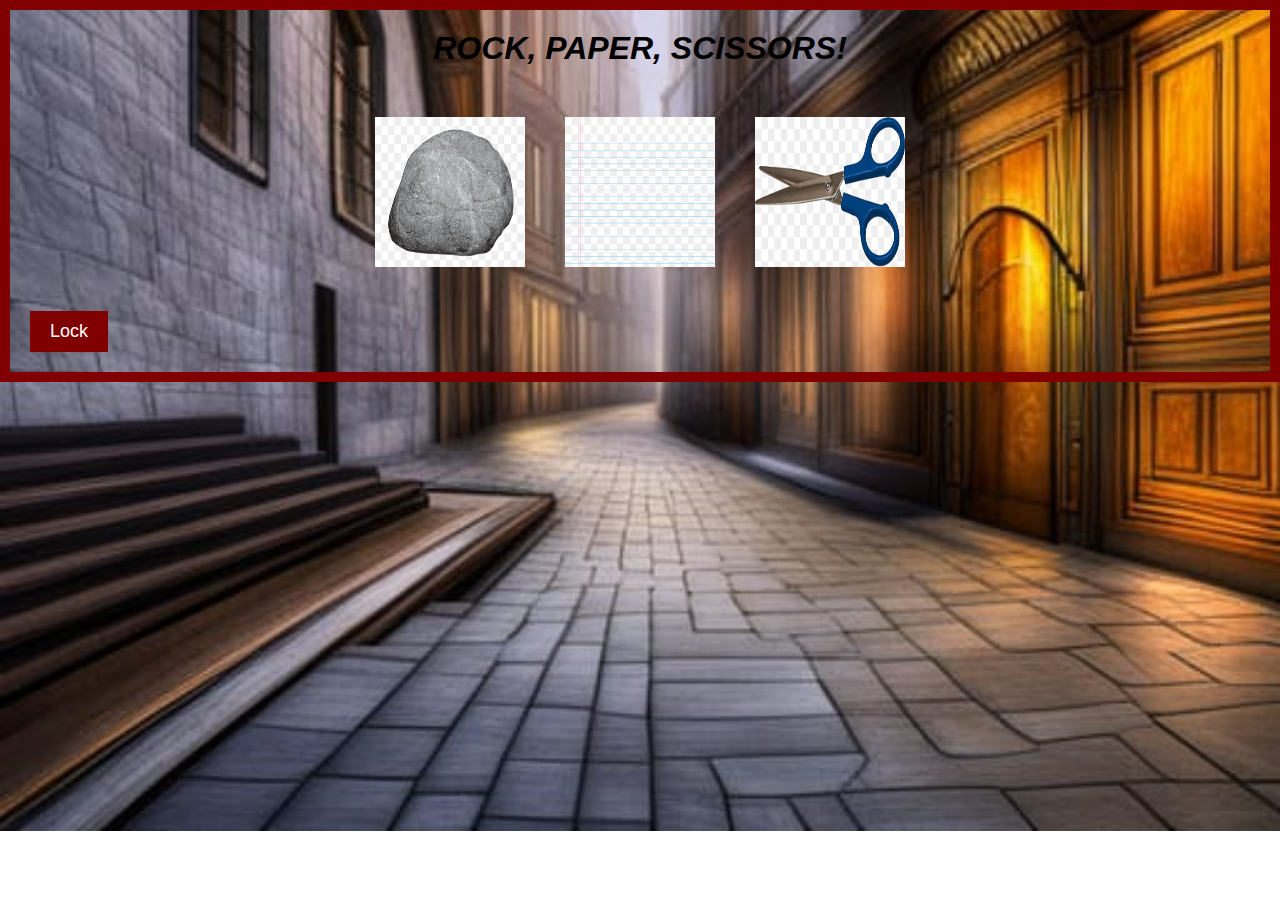
==== index.html @ a49dc9d9 "Index rename for live preview" ====
<!DOCTYPE html>
<html>
<head>
  <title>Rock Paper Scissors</title>
  <link rel="stylesheet" href="style.css">
</head>
<body>
  <div class="container">
    <h1 class="title">ROCK, PAPER, SCISSORS!</h1>
    <div class="options">
      <div class="option" id="rock">
        <img src="PIEDRA" alt="Rock">
      </div>
      <div class="option" id="paper">
        <img src="PAPEL" alt="Paper">
      </div>
      <div class="option" id="scissors">
        <img src="TIJERAS" alt="Scissors">
      </div>
    </div>
    <div id="result"></div>
    <div id="score"></div>
    <button id="lockButton" class="lock-button">Lock</button>
  </div>
  <script src="PPT.js"></script>
</body>
</html>
---- style.css ----
body {
  background-image: url("callejon.jpg");
  background-size: cover;
  background-repeat: no-repeat;
  background-position: center;
  color: black;
  font-family: Arial, sans-serif;
  margin: 0;
}

.container {
  border: 10px solid maroon;
  padding: 20px;
}

.title {
  margin-top: 0;
  font-style: italic;
  text-align: center;
  text-transform: uppercase;
}

.options {
  display: flex;
  justify-content: center;
  margin-top: 50px;
}

.option {
  margin: 0 20px;
  cursor: pointer;
}

.option img {
  width: 150px;
  height: 150px;
}

.option:hover {
  opacity: 0.8;
}

#result {
  margin-top: 20px;
  font-style: italic;
  font-size: 20px;
  text-transform: uppercase;
  text-align: center;
}

#score {
  margin-top: 20px;
  font-size: 20px;
  text-transform: uppercase;
  text-align: center;
}

.lock-button {
  margin-top: 20px;
  font-size: 18px;
  padding: 10px 20px;
  background-color: maroon;
  color: white;
  border: none;
  cursor: pointer;
}

.locked {
  background-color: darkred;
}
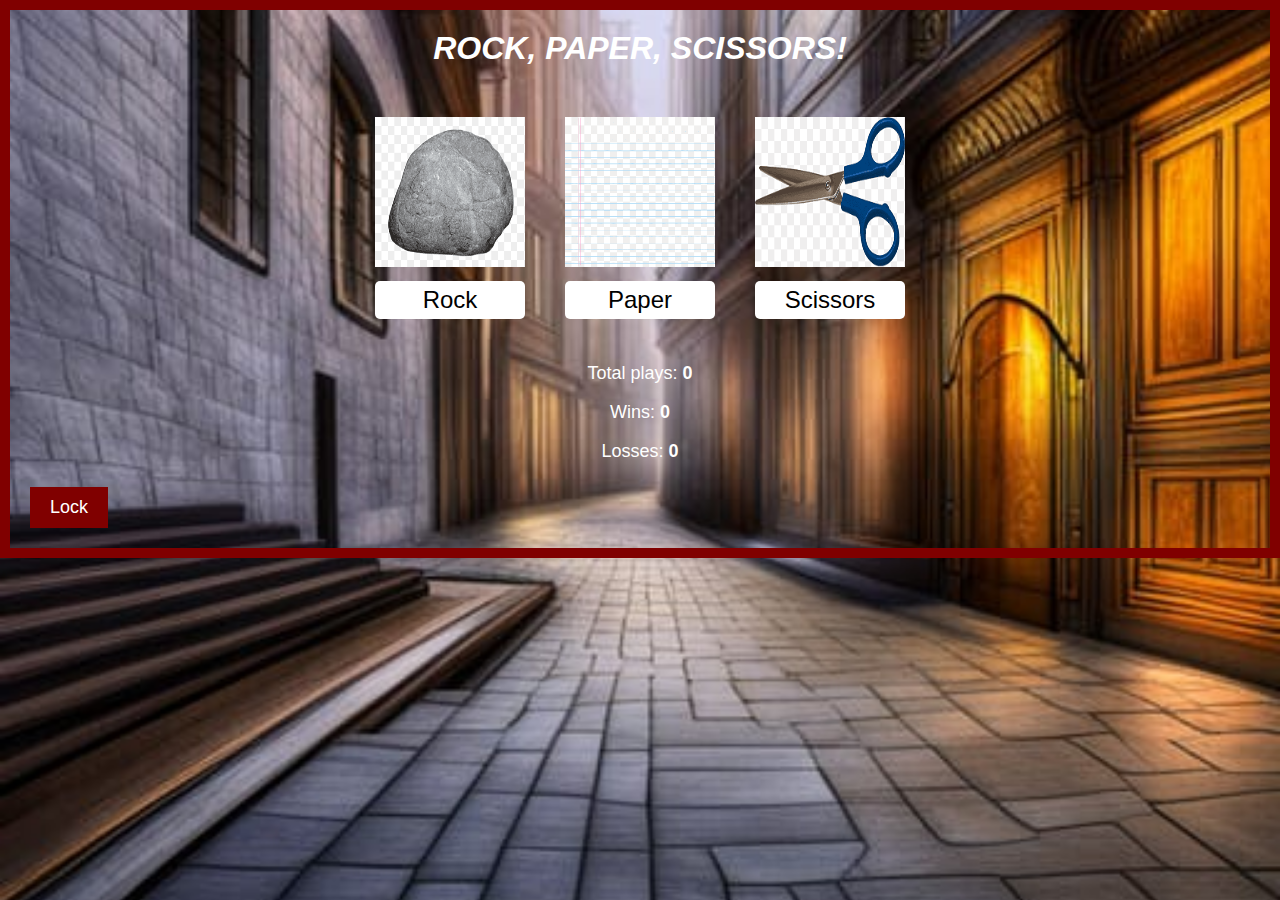
==== commit 6d98f177: "Changes on board and funtionality" ====
--- a/index.html
+++ b/index.html
@@ -9,17 +9,25 @@
     <h1 class="title">ROCK, PAPER, SCISSORS!</h1>
     <div class="options">
       <div class="option" id="rock">
-        <img src="PIEDRA" alt="Rock">
+        <img src="rock" alt="Rock">
+        <p>Rock</p>
       </div>
       <div class="option" id="paper">
-        <img src="PAPEL" alt="Paper">
+        <img src="paper" alt="Paper">
+        <p>Paper</p>
       </div>
       <div class="option" id="scissors">
-        <img src="TIJERAS" alt="Scissors">
+        <img src="scissors" alt="Scissors">
+        <p>Scissors</p>
       </div>
     </div>
     <div id="result"></div>
     <div id="score"></div>
+    <div id="board">
+      <p>Total plays: <span id="totalPlays">0</span></p>
+      <p>Wins: <span id="wins">0</span></p>
+      <p>Losses: <span id="losses">0</span></p>
+    </div>
     <button id="lockButton" class="lock-button">Lock</button>
   </div>
   <script src="PPT.js"></script>
--- a/style.css
+++ b/style.css
@@ -3,7 +3,7 @@
   background-size: cover;
   background-repeat: no-repeat;
   background-position: center;
-  color: black;
+  color: white;
   font-family: Arial, sans-serif;
   margin: 0;
 }
@@ -23,12 +23,14 @@
 .options {
   display: flex;
   justify-content: center;
+  align-items: center;
   margin-top: 50px;
 }
 
 .option {
   margin: 0 20px;
   cursor: pointer;
+  text-align: center;
 }
 
 .option img {
@@ -36,8 +38,13 @@
   height: 150px;
 }
 
-.option:hover {
-  opacity: 0.8;
+.option p {
+  margin-top: 10px;
+  font-size: 24px;
+  color: black; /* Cambio de color de fuente */
+  background-color: white; /* Agregado de fondo */
+  padding: 5px 10px; /* Espaciado alrededor del texto */
+  border-radius: 5px; /* Bordes redondeados */
 }
 
 #result {
@@ -67,4 +74,18 @@
 
 .locked {
   background-color: darkred;
+}
+
+#board {
+  margin-top: 20px;
+  font-size: 18px;
+  text-align: center;
+}
+
+#board p {
+  margin-bottom: 5px;
+}
+
+#board span {
+  font-weight: bold;
 }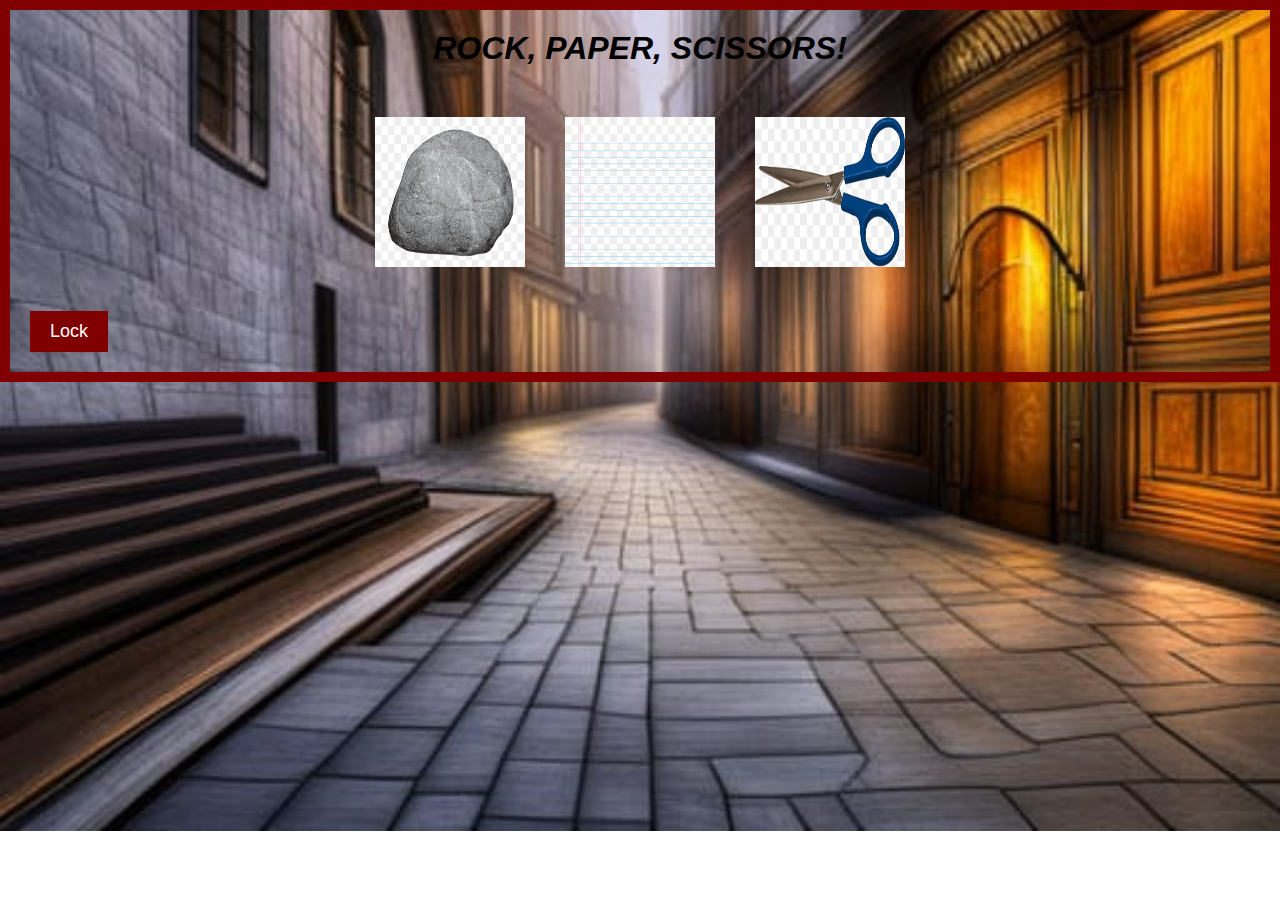
==== commit d1975b31: "Revert "Changes on board and funtionality"" ====
--- a/index.html
+++ b/index.html
@@ -9,25 +9,17 @@
     <h1 class="title">ROCK, PAPER, SCISSORS!</h1>
     <div class="options">
       <div class="option" id="rock">
-        <img src="rock" alt="Rock">
-        <p>Rock</p>
+        <img src="PIEDRA" alt="Rock">
       </div>
       <div class="option" id="paper">
-        <img src="paper" alt="Paper">
-        <p>Paper</p>
+        <img src="PAPEL" alt="Paper">
       </div>
       <div class="option" id="scissors">
-        <img src="scissors" alt="Scissors">
-        <p>Scissors</p>
+        <img src="TIJERAS" alt="Scissors">
       </div>
     </div>
     <div id="result"></div>
     <div id="score"></div>
-    <div id="board">
-      <p>Total plays: <span id="totalPlays">0</span></p>
-      <p>Wins: <span id="wins">0</span></p>
-      <p>Losses: <span id="losses">0</span></p>
-    </div>
     <button id="lockButton" class="lock-button">Lock</button>
   </div>
   <script src="PPT.js"></script>
--- a/style.css
+++ b/style.css
@@ -3,7 +3,7 @@
   background-size: cover;
   background-repeat: no-repeat;
   background-position: center;
-  color: white;
+  color: black;
   font-family: Arial, sans-serif;
   margin: 0;
 }
@@ -23,14 +23,12 @@
 .options {
   display: flex;
   justify-content: center;
-  align-items: center;
   margin-top: 50px;
 }
 
 .option {
   margin: 0 20px;
   cursor: pointer;
-  text-align: center;
 }
 
 .option img {
@@ -38,13 +36,8 @@
   height: 150px;
 }
 
-.option p {
-  margin-top: 10px;
-  font-size: 24px;
-  color: black; /* Cambio de color de fuente */
-  background-color: white; /* Agregado de fondo */
-  padding: 5px 10px; /* Espaciado alrededor del texto */
-  border-radius: 5px; /* Bordes redondeados */
+.option:hover {
+  opacity: 0.8;
 }
 
 #result {
@@ -74,18 +67,4 @@
 
 .locked {
   background-color: darkred;
-}
-
-#board {
-  margin-top: 20px;
-  font-size: 18px;
-  text-align: center;
-}
-
-#board p {
-  margin-bottom: 5px;
-}
-
-#board span {
-  font-weight: bold;
 }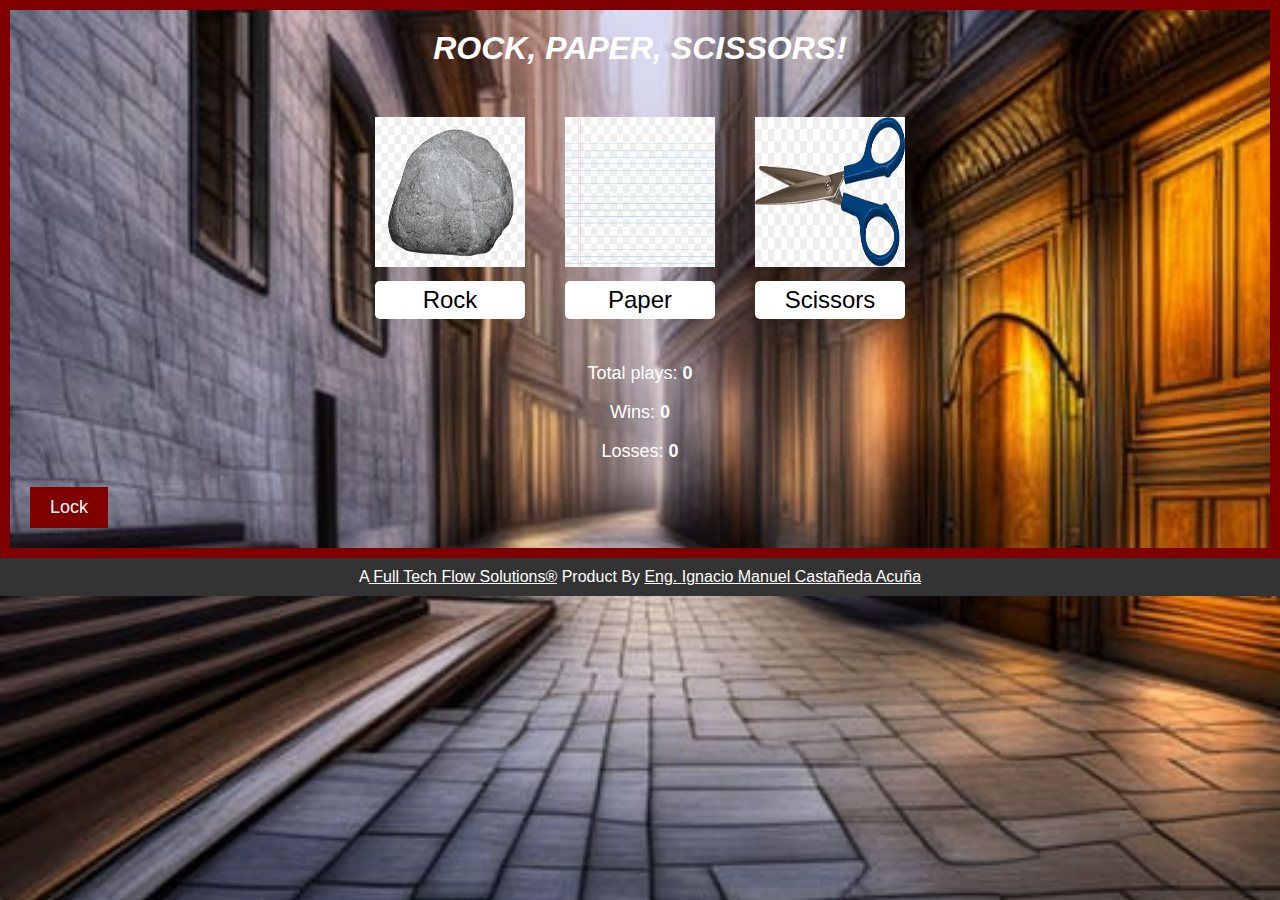
==== commit 81bbd589: "Fixed links and check on funtionality" ====
--- a/index.html
+++ b/index.html
@@ -9,19 +9,31 @@
     <h1 class="title">ROCK, PAPER, SCISSORS!</h1>
     <div class="options">
       <div class="option" id="rock">
-        <img src="PIEDRA" alt="Rock">
+        <img src="rock" alt="Rock">
+        <p>Rock</p>
       </div>
       <div class="option" id="paper">
-        <img src="PAPEL" alt="Paper">
+        <img src="paper" alt="Paper">
+        <p>Paper</p>
       </div>
       <div class="option" id="scissors">
-        <img src="TIJERAS" alt="Scissors">
+        <img src="scissors" alt="Scissors">
+        <p>Scissors</p>
       </div>
     </div>
     <div id="result"></div>
     <div id="score"></div>
+    <div id="board">
+      <p>Total plays: <span id="totalPlays">0</span></p>
+      <p>Wins: <span id="wins">0</span></p>
+      <p>Losses: <span id="losses">0</span></p>
+    </div>
     <button id="lockButton" class="lock-button">Lock</button>
   </div>
+  <footer>
+    A<a href="https://twitter.com/FullTechFlowCEO"> Full Tech Flow Solutions®</a> Product By <a href="https://www.linkedin.com/in/ignacio-manuel-castañeda-acuña-1a4b07243">Eng. Ignacio Manuel Castañeda Acuña</a>
+</footer>
+
   <script src="PPT.js"></script>
 </body>
 </html>--- a/style.css
+++ b/style.css
@@ -3,7 +3,7 @@
   background-size: cover;
   background-repeat: no-repeat;
   background-position: center;
-  color: black;
+  color: white;
   font-family: Arial, sans-serif;
   margin: 0;
 }
@@ -23,12 +23,14 @@
 .options {
   display: flex;
   justify-content: center;
+  align-items: center;
   margin-top: 50px;
 }
 
 .option {
   margin: 0 20px;
   cursor: pointer;
+  text-align: center;
 }
 
 .option img {
@@ -36,8 +38,13 @@
   height: 150px;
 }
 
-.option:hover {
-  opacity: 0.8;
+.option p {
+  margin-top: 10px;
+  font-size: 24px;
+  color: black; /* Cambio de color de fuente */
+  background-color: white; /* Agregado de fondo */
+  padding: 5px 10px; /* Espaciado alrededor del texto */
+  border-radius: 5px; /* Bordes redondeados */
 }
 
 #result {
@@ -67,4 +74,33 @@
 
 .locked {
   background-color: darkred;
-}+}
+
+#board {
+  margin-top: 20px;
+  font-size: 18px;
+  text-align: center;
+}
+
+#board p {
+  margin-bottom: 5px;
+}
+
+#board span {
+  font-weight: bold;
+}
+footer {
+  background-color: #333;
+  color: white;
+  text-align: center;
+  padding: 10px;
+}
+footer a[href="https://twitter.com/FullTechFlowCEO"] {
+  text-decoration: underline; 
+  color: white;
+}
+
+footer a[href="https://www.linkedin.com/in/ignacio-manuel-castañeda-acuña-1a4b07243"] {
+  text-decoration: underline;
+  color: white; 
+}
